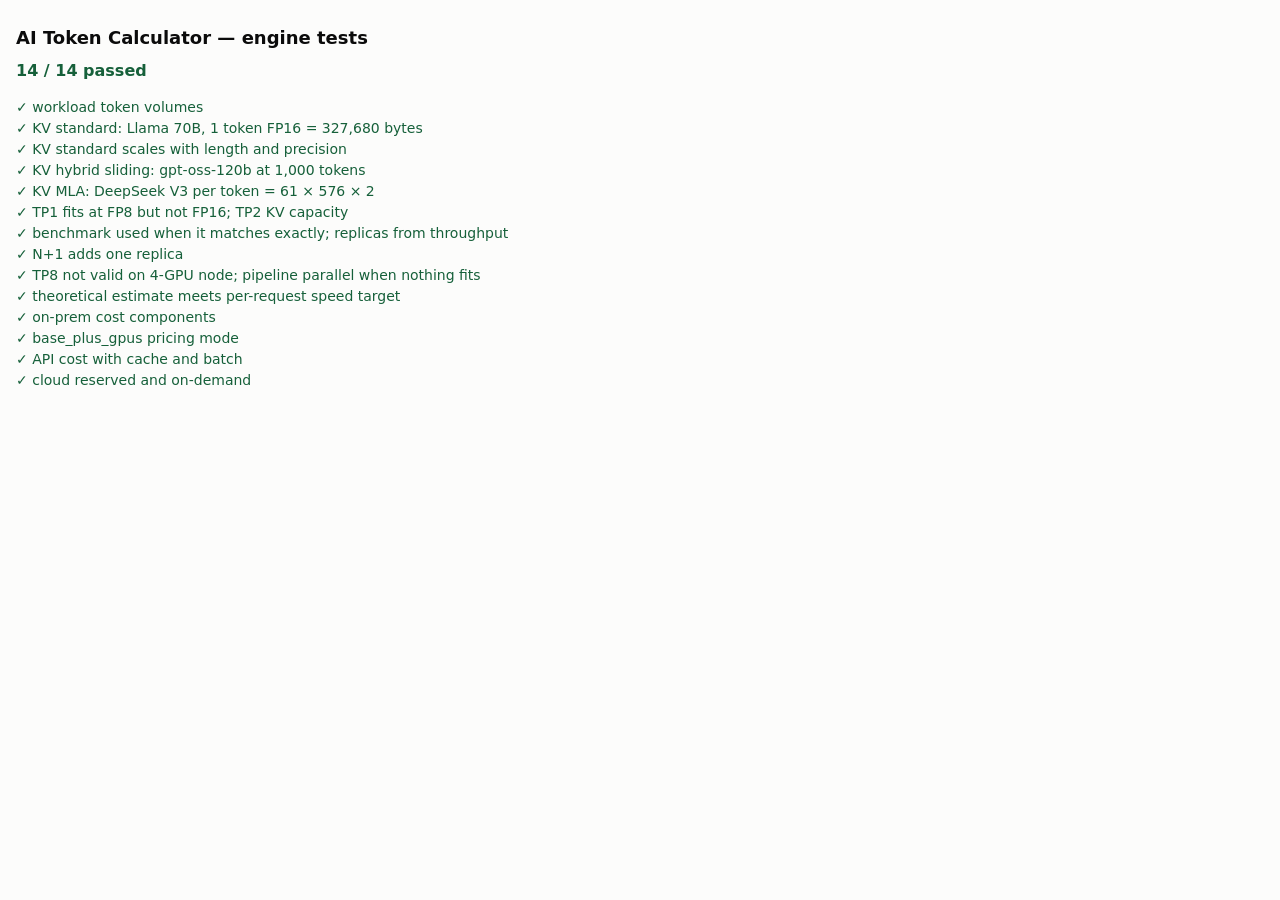
==== tests/index.html @ f43e63de "Initial AI token calculator: on-prem sizing, GPU cloud and API comparison Static HTML/JS app (no bui" ====
<!doctype html>
<html lang="en">
<head>
  <meta charset="utf-8">
  <meta name="viewport" content="width=device-width, initial-scale=1">
  <title>Engine Tests</title>
  <style>
    :root { color-scheme: light; --bg: #fcfcfb; --text: #0b0b0b; --ok: #16603a; --bad: #b42323; }
    @media (prefers-color-scheme: dark) { :root:not([data-theme="light"]) { color-scheme: dark; --bg: #1a1a19; --text: #fff; --ok: #8fdcb0; --bad: #f08c8c; } }
    body { font: 14px/1.5 system-ui, -apple-system, "Segoe UI", sans-serif; background: var(--bg); color: var(--text); margin: 0; padding: 24px 16px; }
    h1 { font-size: 18px; margin: 0 0 8px; }
    #summary { font-weight: 600; font-size: 16px; }
    .pass { color: var(--ok); } .fail { color: var(--bad); }
    ul { padding-left: 0; list-style: none; }
  </style>
</head>
<body>
  <h1>AI Token Calculator — engine tests</h1>
  <div id="summary">running…</div>
  <ul id="list"></ul>
  <script src="../js/util.js"></script>
  <script src="../js/workload.js"></script>
  <script src="../js/engines/onprem.js"></script>
  <script src="../js/engines/cloud.js"></script>
  <script src="../js/engines/api.js"></script>
  <script src="engines.test.js"></script>
</body>
</html>
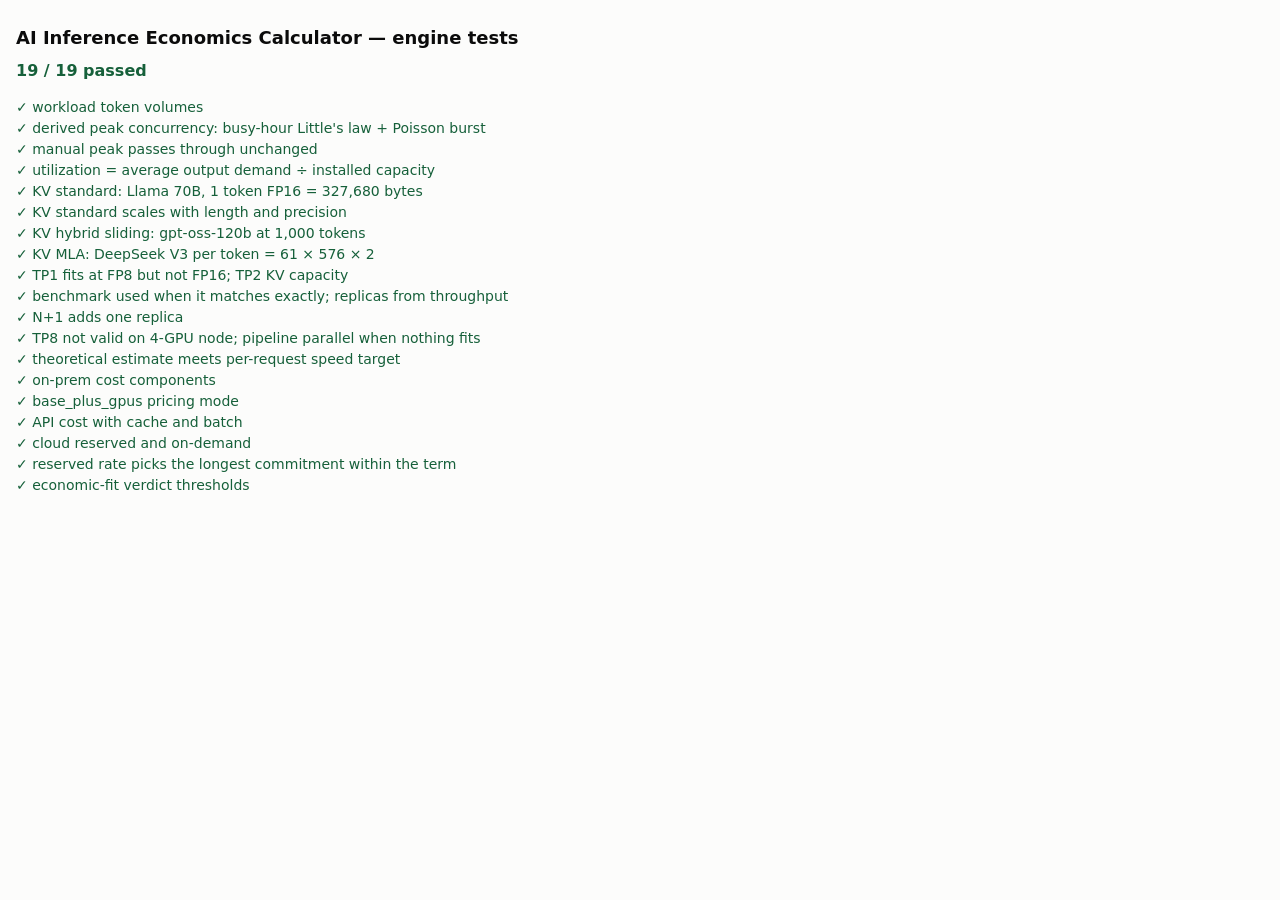
==== commit 0b9a5c88: "Executive summary, workload presets, confidence ranges, share links; rename - Rename to AI Inference" ====
--- a/tests/index.html
+++ b/tests/index.html
@@ -15,7 +15,7 @@
   </style>
 </head>
 <body>
-  <h1>AI Token Calculator — engine tests</h1>
+  <h1>AI Inference Economics Calculator — engine tests</h1>
   <div id="summary">running…</div>
   <ul id="list"></ul>
   <script src="../js/util.js"></script>
@@ -23,6 +23,8 @@
   <script src="../js/engines/onprem.js"></script>
   <script src="../js/engines/cloud.js"></script>
   <script src="../js/engines/api.js"></script>
+  <script src="../js/breakeven.js"></script>
+  <script src="../js/summary.js"></script>
   <script src="engines.test.js"></script>
 </body>
 </html>
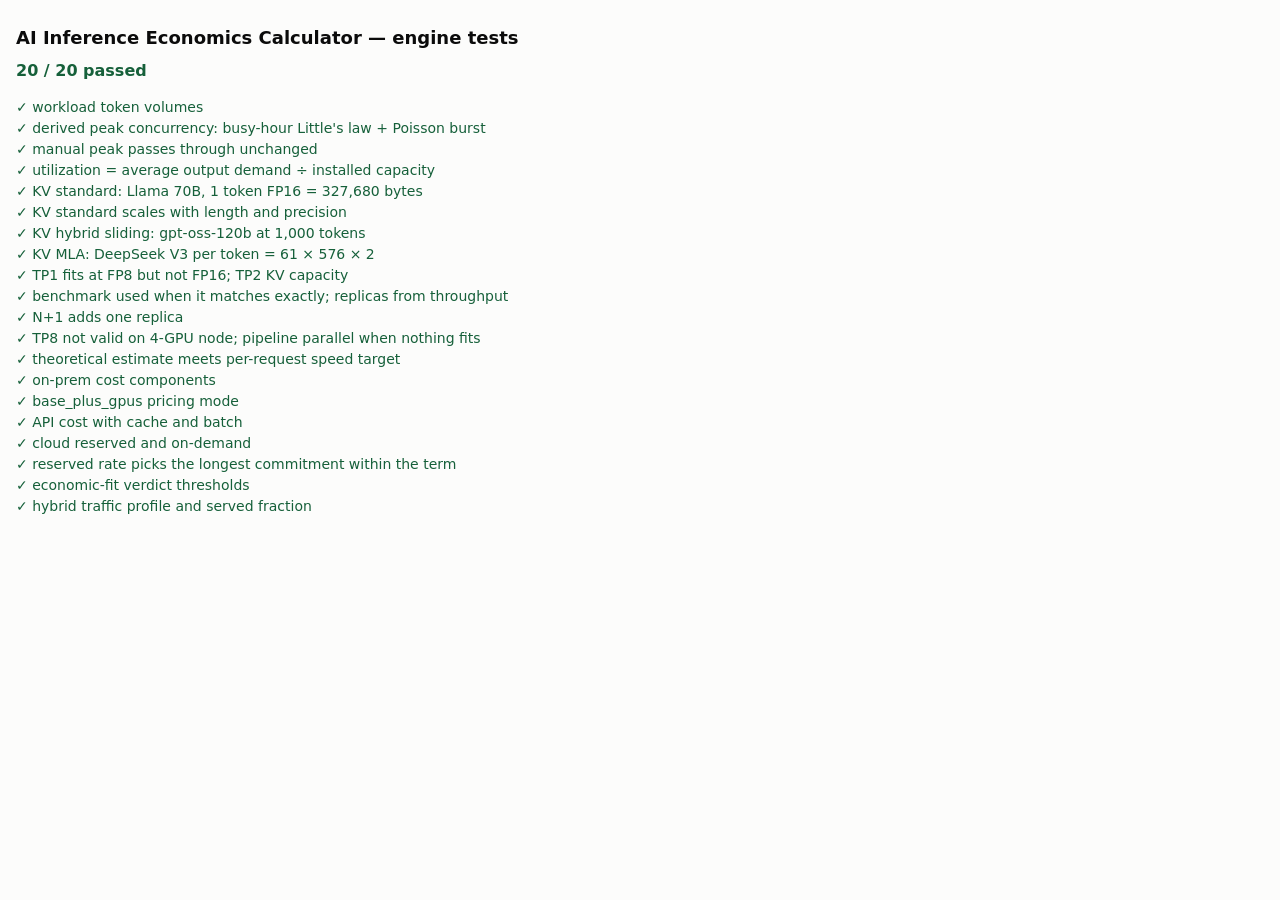
==== commit 0fcdc937: "Hybrid model: owned baseline + pay-per-token overflow - Hourly traffic curve from the busy-hour shar" ====
--- a/tests/index.html
+++ b/tests/index.html
@@ -24,6 +24,7 @@
   <script src="../js/engines/cloud.js"></script>
   <script src="../js/engines/api.js"></script>
   <script src="../js/breakeven.js"></script>
+  <script src="../js/engines/hybrid.js"></script>
   <script src="../js/summary.js"></script>
   <script src="engines.test.js"></script>
 </body>
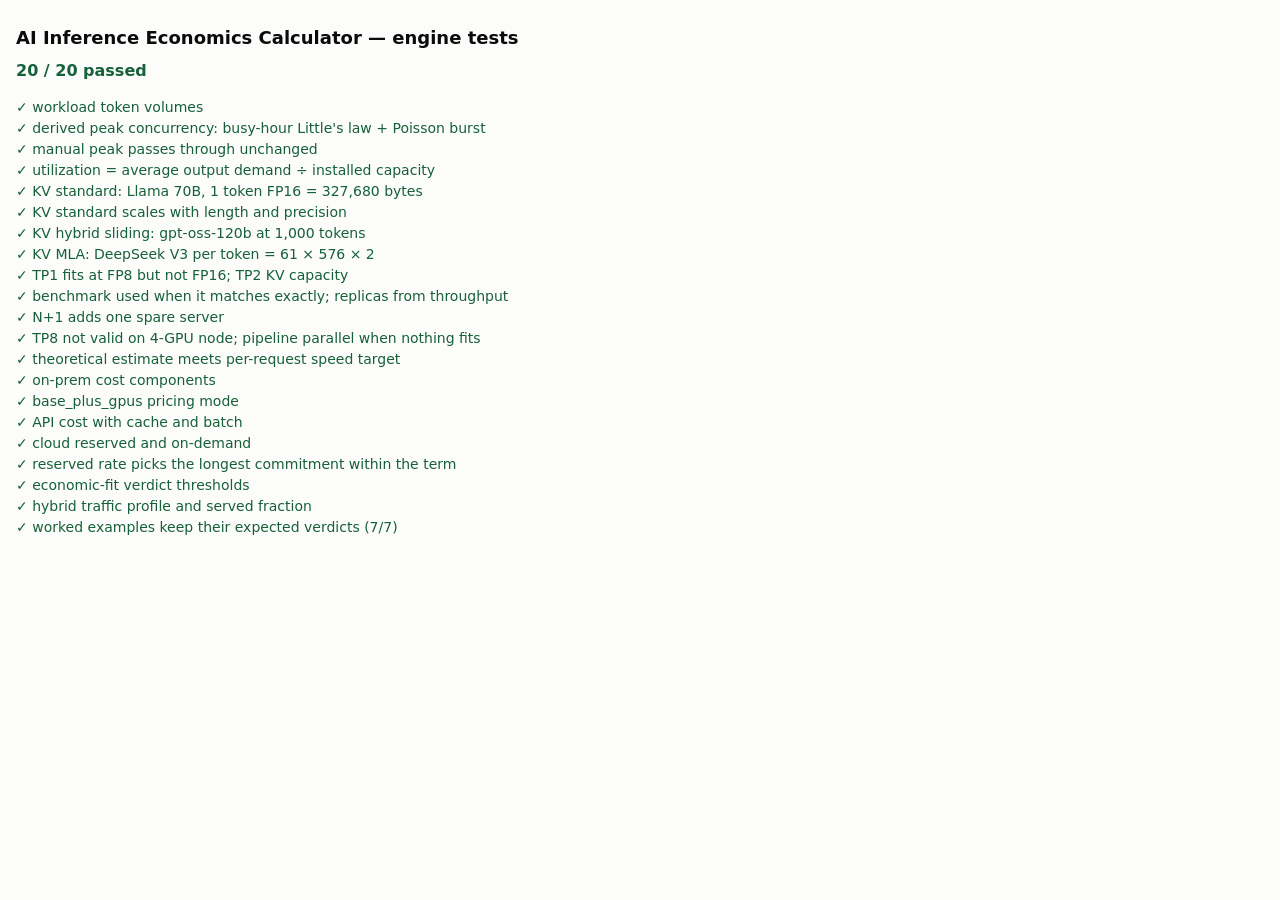
==== commit 698962a6: "Worked examples in the app, cloud ops staffing, daily example check - data/examples.json: seven work" ====
--- a/tests/index.html
+++ b/tests/index.html
@@ -19,13 +19,33 @@
   <div id="summary">running…</div>
   <ul id="list"></ul>
   <script src="../js/util.js"></script>
+  <script src="../js/data-store.js"></script>
   <script src="../js/workload.js"></script>
+  <script src="../js/exclusions.js"></script>
   <script src="../js/engines/onprem.js"></script>
   <script src="../js/engines/cloud.js"></script>
   <script src="../js/engines/api.js"></script>
   <script src="../js/breakeven.js"></script>
   <script src="../js/engines/hybrid.js"></script>
   <script src="../js/summary.js"></script>
+  <script src="../js/examples.js"></script>
   <script src="engines.test.js"></script>
+  <script>
+  // Worked examples (data/examples.json) against today's real data: each must still reach its expected verdict.
+  (async () => {
+    const list = document.getElementById('list');
+    try {
+      const get = f => fetch('../data/' + f + '.json', { cache: 'no-cache' }).then(r => r.json());
+      const base = {};
+      for (const n of ['models', 'gpus', 'servers', 'benchmarks', 'assumptions']) base[n] = await get(n);
+      const ex = (await get('examples')).examples;
+      const rows = ex.map(e => { const r = TC.evaluateExample(e, base); return { e, r }; });
+      const bad = rows.filter(x => !x.r.ok).length;
+      list.insertAdjacentHTML('beforeend', `<li class="${bad ? 'fail' : 'pass'}">${bad ? '✗' : '✓'} worked examples keep their expected verdicts (${rows.length - bad}/${rows.length})${bad ? ' — ' + rows.filter(x => !x.r.ok).map(x => TC.esc(x.e.id + ': expected ' + x.e.expect + ', got ' + x.r.key)).join('; ') : ''}</li>`);
+    } catch (err) {
+      list.insertAdjacentHTML('beforeend', `<li class="fail">✗ worked examples could not be checked — ${TC.esc(err.message)}</li>`);
+    }
+  })();
+  </script>
 </body>
 </html>
